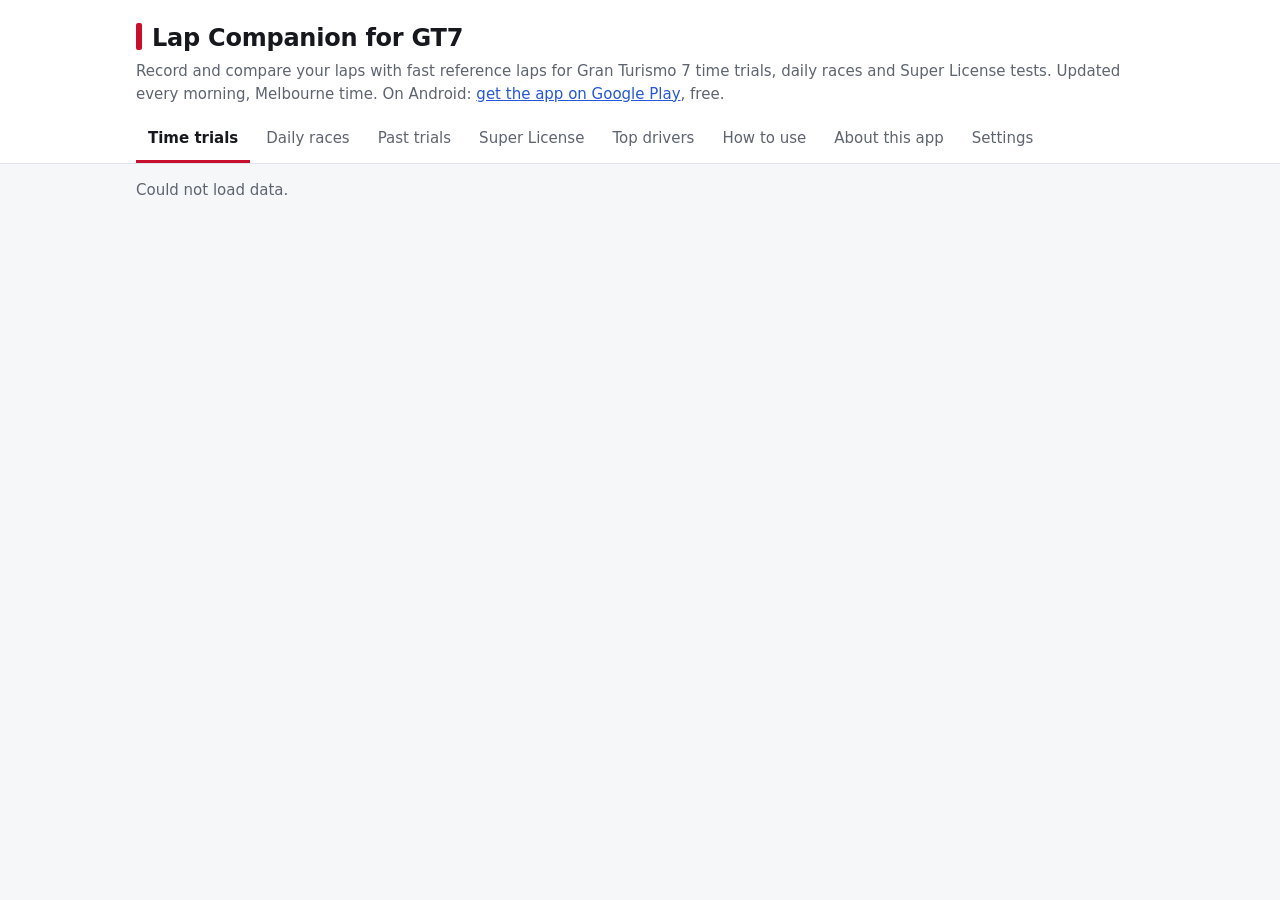
==== site/index.html @ 9c2d801c "Languages: any site/lang/<code>.js file plugs in, and the tests check every one Each language file a" ====
<!doctype html>
<html lang="en">
<head>
<meta charset="utf-8">
<meta name="viewport" content="width=device-width, initial-scale=1">
<title>Lap Companion for GT7</title>
<meta name="description" content="Record and compare your laps with fast reference laps for Gran Turismo 7 time trials, daily races and Super License tests, with predicted gold times. Updated every morning.">
<link rel="icon" href="data:image/svg+xml,%3Csvg xmlns='http://www.w3.org/2000/svg' viewBox='0 0 16 16'%3E%3Crect x='5' y='1' width='6' height='14' rx='2' fill='%23c8102e'/%3E%3C/svg%3E">
<link rel="stylesheet" href="style.css">
</head>
<body>
<header>
  <div class="wrap">
    <h1 translate="no">Lap Companion for GT7</h1>
    <p data-t class="sub">Record and compare your laps with fast reference laps for Gran Turismo 7 time trials, daily races and
      Super License tests. Updated every morning, Melbourne time.<span class="web-only"> On Android:
      <a href="https://play.google.com/store/apps/details?id=io.github.gt7timetrials">get the app on Google Play</a>, free.</span></p>
    <nav>
      <a data-t href="#current" data-tab="current">Time trials</a>
      <a data-t href="#daily" data-tab="daily">Daily races</a>
      <a data-t href="#past" data-tab="past">Past trials</a>
      <a data-t href="#license" data-tab="license">Super License</a>
      <a data-t href="#drivers" data-tab="drivers">Top drivers</a>
      <a data-t href="#cues" data-tab="cues" hidden>Audio cues</a>
      <a data-t href="#howto" data-tab="howto">How to use</a>
      <a data-t href="#about" data-tab="about">About this app</a>
      <a data-t href="#settings" data-tab="settings">Settings</a>
    </nav>
  </div>
</header>

<main class="wrap">
  <section id="tab-current" class="tab">
    <div id="current-list"><p data-t class="muted">Loading…</p></div>
  </section>

  <section id="tab-daily" class="tab" hidden>
    <p data-t class="muted license-intro">Compare your laps in this week's daily races with a fast lap, corner by corner.
      <span class="web-only">Record your laps with the free recorder for <a href="https://github.com/gt7-timetrials/gt7-timetrials.github.io/releases/download/recorder/gt7-recorder-windows.exe">Windows</a>
      or <a href="https://github.com/gt7-timetrials/gt7-timetrials.github.io/releases/download/recorder/gt7-recorder-mac.zip">Mac</a> (or the <a href="telemetry.py" download>Python script</a>;
      <a href="readme.txt" target="_blank" rel="noopener">how to record</a>), then upload the file under the race. Your
      file stays on your device.</span><span class="app-only" hidden>Tap Record on this phone under a race, or upload a
      recording.</span></p>
    <div id="daily-list"><p data-t class="muted">Loading…</p></div>
  </section>

  <section id="tab-past" class="tab" hidden>
    <h2 data-t class="section">Prediction scorecard</h2>
    <div id="scorecard"></div>
    <h2 data-t class="section">Past time trials</h2>
    <input data-t id="past-filter" type="search" placeholder="Filter by track, car or driver">
    <div class="table-scroll">
      <table id="past-table" class="stack">
        <thead><tr><th data-t>Start</th><th data-t>Track · car</th><th data-t class="num">Entrants</th>
          <th data-t class="num">World record</th><th data-t class="num">Gold</th><th data-t class="num">Difficulty</th></tr></thead>
        <tbody id="past-list"></tbody>
      </table>
    </div>
    <button id="past-more" class="more" hidden></button>
  </section>

  <section id="tab-event" class="tab" hidden>
    <a data-t href="#past" class="back">← All past trials</a>
    <div id="event-detail"></div>
  </section>

  <section id="tab-license" class="tab" hidden>
    <p data-t class="muted license-intro">Compare your Super License test runs with a gold-medal run, corner by corner.
      <span class="web-only">Record your run with the free recorder for <a href="https://github.com/gt7-timetrials/gt7-timetrials.github.io/releases/download/recorder/gt7-recorder-windows.exe">Windows</a>
      or <a href="https://github.com/gt7-timetrials/gt7-timetrials.github.io/releases/download/recorder/gt7-recorder-mac.zip">Mac</a> (or the <a href="telemetry.py" download>Python script</a>;
      <a href="readme.txt" target="_blank" rel="noopener">how to record</a>), then upload the file under the test. Your
      file stays on your device.</span><span class="app-only" hidden>Tap Record on this phone under a test, or upload a
      recording.</span></p>
    <div id="license-list"><p data-t class="muted">Loading…</p></div>
  </section>

  <section id="tab-drivers" class="tab" hidden>
    <p data-t class="muted">The 50 most consistently fast drivers across past time trials, ranked by their typical
      gap to the world record when they make the top 100. Drivers with few events are pulled towards the
      average. Events = times in the top 100; Gap = typical gap to the world record. ★ marks the drivers the
      prediction watches for.</p>
    <div class="table-scroll">
      <table id="driver-table">
        <thead><tr><th class="num">#</th><th data-t>Driver</th><th data-t>Country</th><th data-t class="num">Events</th>
          <th data-t class="num">Gap</th><th data-t class="num">Wins</th><th data-t class="num">Top 10s</th></tr></thead>
        <tbody></tbody>
      </table>
    </div>
  </section>

  <section id="tab-cues" class="tab prose" hidden><div id="cues-panel"></div></section>

  <section id="tab-howto" class="tab prose" hidden>
    <h2 data-t>What's here</h2>
    <ul>
      <li data-t><b>Time trials</b>: the time trials running now, with where the gold, silver and bronze times are likely to end up,
        and a reference lap (a top lap, named by its driver) to compare your laps with.</li>
      <li data-t><b>Daily races</b>: a fast lap for each of this week's daily races, to compare your laps with.</li>
      <li data-t><b>Past trials</b>: how earlier time trials finished, and how close the predictions were.</li>
      <li data-t><b>Super License</b>: a gold-medal run for each test, to compare your runs with.</li>
      <li data-t><b>Top drivers</b>: the most consistently fast time trial drivers.</li>
      <li data-t><b>Audio cues</b> (Android app): beeps that count you down to the reference's braking points while you drive.</li>
    </ul>
    <h2 data-t>Record your laps</h2>
    <p data-t>GT7 sends live data (telemetry) to your home network while you drive. The app, or the recorder on a computer,
      saves it, and this site compares it with the reference lap. The phone or computer must be on the same Wi-Fi or
      network as the PlayStation, and only one telemetry app can listen at a time: close SimHub or similar apps first.</p>
    <h3 data-t>With the Android app</h3>
    <ol>
      <li data-t>Start GT7 and go to the time trial or license test.</li>
      <li data-t>In the app, tap <b>Record on this phone</b> under that event or test. The app finds your PlayStation by
        itself; if it can't, it shows what to check and lets you type in the PlayStation's address.</li>
      <li data-t>Drive. Every complete lap is saved, so drive as many as you like: there's no need to restart between them.
        Recording carries on with the phone locked.</li>
      <li data-t>Tap <b>Stop and compare</b>. Your fastest lap is shown first; tap any other lap to compare it instead.
        <b>Save to Downloads</b> keeps the file.</li>
    </ol>
    <h3 data-t>With a computer</h3>
    <ol>
      <li data-t>Download the free recorder: for <a href="https://github.com/gt7-timetrials/gt7-timetrials.github.io/releases/download/recorder/gt7-recorder-windows.exe">Windows</a> or
        <a href="https://github.com/gt7-timetrials/gt7-timetrials.github.io/releases/download/recorder/gt7-recorder-mac.zip">Mac</a> (Apple silicon), ready to run, or the
        <a href="telemetry.py" download>Python script</a> for any computer with Python. See
        <a href="readme.txt" target="_blank" rel="noopener">how to record</a>.</li>
      <li data-t>Start it (double-click), then drive as many laps as you like. Press Ctrl+C when you're done: it saves a .csv
        file next to itself.</li>
      <li data-t>Upload the file under the event or test. It's read in your browser and isn't uploaded anywhere.</li>
    </ol>
    <p data-t>A time trial's reference is a top lap, usually the world record when it was recorded, named by its driver. The
      record can fall after that, so the current one may be faster. A daily race's reference is a fast lap from that
      race, and a Super License reference is a gold-medal run.</p>
    <h2 data-t>Read the comparison</h2>
    <div id="howto-guide"></div>
    <h2 data-t>Audio cues (Android app)</h2>
    <p data-t>While you record, the app can play a countdown to each point where the reference lap brakes or lifts, and a chirp
      half a second before it starts to apply throttle: brake on the BEEP, and on the chirp start squeezing the throttle
      on, not flat out. They follow the reference's line, and go quiet when
      you're well off it, reversing or stopped.</p>
    <ol>
      <li data-t>On the <b>Audio cues</b> tab, listen to the sounds so you know them in the game.</li>
      <li data-t>Tick <b>Audio cues</b> next to Record on this phone, and record as usual.</li>
      <li data-t>If the cues seem early or late, calibrate your phone speaker, headphones or Bluetooth device on the Audio cues
        tab: about 20 seconds, sitting in the car.</li>
    </ol>
    <p data-t>The phone speaker and wired headphones give the steadiest timing. Bluetooth adds a delay that can vary.</p>
  </section>

  <section id="tab-settings" class="tab prose" hidden><div id="settings-panel"></div></section>

  <section id="tab-about" class="tab prose" hidden>
    <h2 data-t>About this project</h2>
    <p data-t>A free hobby project for GT7 time trials, daily races and Super License tests. It relies on community work: the drivers
      whose laps are the references, and the people who decoded GT7's telemetry. If you find it useful, consider
      supporting a GT7 creator you enjoy.</p>
    <p data-t>I built this with an AI coding assistant, Claude, which wrote all of the code. The ideas, testing and
      decisions are mine.</p>
    <h2 data-t>Android app</h2>
    <p data-t>The Android app is this website plus recording on the phone: no computer needed. It's free on Google Play:
      <a href="https://play.google.com/store/apps/details?id=io.github.gt7timetrials">Lap Companion for GT7</a> ("Laps for GT7" under the icon).</p>
    <p data-t>Feedback is very welcome: leave a review or use the private feedback on the app's Google Play page, or reply
      in the <a href="https://www.reddit.com/r/granturismo/s/WTRsxSB3m2">Reddit thread</a> or the
      <a href="https://www.gtplanet.net/forum/threads/free-time-trial-lap-comparison-android-app.440044/">GTPlanet thread</a>.
      Thanks to everyone who tested it before it went public. The app collects nothing (<a href="privacy.html">privacy</a>).</p>
    <h2 data-t>What the numbers mean</h2>
    <ul>
      <li data-t><b>Gold</b> is the world record + 3%, as in the game. Silver is +5% and bronze +10%.</li>
      <li data-t><b>Predicted gold</b> is where the gold time is likely to end up when the event closes. The world record
        usually keeps falling for the first week, so gold gets harder. The range covers 8 out of 10 past events.</li>
      <li data-t><b>Entrants</b> is everyone who has set a time so far, PS4 and PS5 combined.</li>
      <li data-t><b>Safe target</b> beats the fast end of the predicted range. In 9 out of 10 past events the final gold time
        was slower than that.</li>
      <li data-t><b>Course difficulty</b> is how far 100th place is behind the world record: the bigger the gap, the harder
        the course is to master. It's rated against all past events: <b>Easy</b> is the closest quarter, <b>Medium</b>
        up to 70% of them, <b>Hard</b> up to 90%, and <b>V.hard</b> (very hard) the widest 10%.</li>
      <li data-t><b>Gold time on the day</b> in the chart is rebuilt from when each current top-100 time was set.</li>
    </ul>
    <h2 data-t>How the prediction works</h2>
    <p data-t>It learns from every regular time trial since March 2023 (<span id="n-history"></span> events) how much the
      world record still falls after each day of an event. It adjusts for how many of the top-rated drivers have
      already set a time: if the fastest drivers haven't driven yet, expect more to come off. As daily snapshots
      build up, it also uses the top-100 spread.</p>
    <p data-t>Typical error in the final gold time, tested on past events: 0.16% after day 1, 0.12% after day 3 and
      0.08% after day 7. On a 1:50 lap, that's about 0.18 s, 0.13 s and 0.09 s.</p>
    <h2 data-t>Languages</h2>
    <p data-t>Choose the language on the <a href="#settings">Settings</a> tab: English or Spanish so far. The Spanish
      translation is new: if something reads wrong, please say so.<span class="web-only"> For other languages, most
      browsers can translate this site: in Chrome, tap ⋮ and then Translate.</span><span class="app-only" hidden> For
      other languages, open gt7-timetrials.github.io in Chrome and translate it there.</span></p>
    <h2 data-t>Source</h2>
    <p data-t>Data comes from the public leaderboards on gran-turismo.com. This is an unofficial fan project, not affiliated
      with Sony Interactive Entertainment or Polyphony Digital. Code and data:
      <a href="https://github.com/gt7-timetrials/gt7-timetrials.github.io">github.com/gt7-timetrials/gt7-timetrials.github.io</a>.</p>
  </section>
</main>

<footer class="wrap muted" id="footer"></footer>
<script src="lang/es.js"></script>
<!-- more languages: site/lang/<code>.js here, before i18n.js -->
<script src="i18n.js"></script>
<script src="coach.js"></script>
<script src="app.js"></script>
</body>
</html>
---- site/style.css ----
:root {
  --bg: #f6f7f9;
  --card: #ffffff;
  --text: #16181d;
  --muted: #5d6470;
  --line: #e1e4ea;
  --accent: #c8102e;
  --gold: #b8860b;
  --gold-band: rgba(184, 134, 11, 0.16);
  --wr: #2557d6;
  --good: #2e9e5b;
  --warn: #d88a00;
  --bad: #d7263d;
  --you: #d7263d;
  --you-light: #f2a0aa;
  --gas: #2563eb;
  --line-ref: #8a919c;
  --ref-light: #c9cdd4;
}
@media (prefers-color-scheme: dark) {
  :root {
    --bg: #111317;
    --card: #1a1d23;
    --text: #e8eaee;
    --muted: #9aa1ad;
    --line: #2c3038;
    --accent: #ff4d5e;
    --gold: #e0b44c;
    --gold-band: rgba(224, 180, 76, 0.18);
    --wr: #7aa2ff;
    --good: #3fb370;
    --warn: #e5a12a;
    --bad: #ef4b5f;
    --you: #ff5468;
    --you-light: #ffb8c1;
    --gas: #6b9bff;
    --line-ref: #8a919c;
    --ref-light: #d6dae0;
  }
}
* { box-sizing: border-box; }
[hidden] { display: none !important; }
body {
  margin: 0;
  background: var(--bg);
  color: var(--text);
  font: 15px/1.5 system-ui, -apple-system, "Segoe UI", Roboto, sans-serif;
}
.wrap { max-width: 1040px; margin: 0 auto; padding: 0 16px; }
header { background: var(--card); border-bottom: 1px solid var(--line); padding: 20px 0 0; }
h1 { margin: 0; font-size: 1.5rem; letter-spacing: -0.01em; }
h1::before { content: ""; display: inline-block; width: 6px; height: 1.1em; background: var(--accent);
  margin-right: 10px; vertical-align: -0.15em; border-radius: 2px; }
.sub { margin: 4px 0 12px; color: var(--muted); }
nav { display: flex; gap: 4px; overflow-x: auto; }
nav a { padding: 10px 12px; color: var(--muted); text-decoration: none; border-bottom: 3px solid transparent;
  white-space: nowrap; }
nav a.active { color: var(--text); border-bottom-color: var(--accent); font-weight: 600; }
main { padding: 20px 16px 40px; }
.muted { color: var(--muted); }
a { color: var(--wr); }

.event { background: var(--card); border: 1px solid var(--line); border-radius: 10px; padding: 18px;
  margin-bottom: 18px; }
.event h2 { margin: 0; font-size: 1.2rem; }
.event .meta { color: var(--muted); margin: 2px 0 14px; }
.tag { display: inline-block; font-size: 0.75rem; padding: 1px 8px; border-radius: 999px;
  border: 1px solid var(--line); color: var(--muted); margin-left: 6px; vertical-align: 2px; }
.stats { display: grid; grid-template-columns: repeat(auto-fit, minmax(150px, 1fr)); gap: 10px; }
.stat { border: 1px solid var(--line); border-radius: 8px; padding: 10px 12px; }
.stat .label { font-size: 0.8rem; color: var(--muted); }
.stat .value { font-size: 1.35rem; font-weight: 650; font-variant-numeric: tabular-nums; }
.stat .note { font-size: 0.8rem; color: var(--muted); }
.stat.key { border-color: var(--gold); }
.stat.key .value { color: var(--gold); }
.progress { height: 6px; background: var(--line); border-radius: 3px; margin: 0 0 14px; overflow: hidden; }
.progress div { height: 100%; background: var(--accent); }
.chart { margin-top: 14px; }
.chart svg { width: 100%; display: block; }
.chart .axis { stroke: var(--line); }
.chart text { fill: var(--muted); font-size: 11px; }
.legend { display: flex; gap: 14px; flex-wrap: wrap; font-size: 0.8rem; color: var(--muted); margin-top: 4px; }
.legend i { display: inline-block; width: 14px; height: 3px; vertical-align: middle; margin-right: 4px; }

.table-scroll { overflow-x: auto; background: var(--card); border: 1px solid var(--line); border-radius: 10px; }
table { width: 100%; border-collapse: collapse; font-variant-numeric: tabular-nums; }
th, td { padding: 8px 10px; text-align: left; border-bottom: 1px solid var(--line); }
td { min-width: 6em; }
td.num, th.num, td.date { white-space: nowrap; min-width: 0; }
th { font-size: 0.8rem; color: var(--muted); font-weight: 600; background: var(--card); }
.table-scroll thead th { position: sticky; top: 0; } /* only column headings of the long scrolling tables */
td.num, th.num { text-align: right; }
tbody tr:last-child td { border-bottom: 0; }
input[type=search] { width: 100%; max-width: 420px; padding: 9px 12px; margin-bottom: 12px; border-radius: 8px;
  border: 1px solid var(--line); background: var(--card); color: var(--text); font: inherit; }
.prose { max-width: 720px; }
.prose h2 { font-size: 1.1rem; margin-top: 1.6em; }
footer { padding: 0 16px 30px; font-size: 0.85rem; }

/* event card additions */
.event-head { display: flex; justify-content: space-between; gap: 12px; align-items: flex-start; }
.official { white-space: nowrap; font-size: 0.85rem; padding-top: 4px; }
@media (max-width: 640px) {
  .event-head { flex-direction: column; gap: 2px; }
  .official { padding-top: 0; }
}
.headline { border: 2px solid var(--gold); border-radius: 10px; padding: 12px 14px; background: var(--gold-band); margin-bottom: 12px; }
.headline .label { font-size: 0.8rem; color: var(--muted); }
.headline .big { font-size: 2rem; font-weight: 700; color: var(--gold); font-variant-numeric: tabular-nums; line-height: 1.2; }
.more { padding: 8px 14px; border-radius: 8px; border: 0; background: var(--accent); color: #fff;
  font: inherit; font-weight: 600; cursor: pointer; }
table.targets { width: auto; min-width: min(100%, 520px); margin: 4px 0 2px; }
table.targets th, table.targets td { padding: 6px 12px 6px 0; border-bottom: 1px solid var(--line); }
table.targets td.strong { font-weight: 650; }
.medal::before { content: ""; display: inline-block; width: 10px; height: 10px; border-radius: 50%; margin-right: 6px;
  vertical-align: -1px; }
.medal.gold::before { background: #d4a017; }
.medal.silver::before { background: #a8b0ba; }
.medal.bronze::before { background: #b87333; }
.hint { font-size: 0.8rem; color: var(--muted); margin: 6px 0 14px; }
.chart .grid { stroke: var(--line); stroke-dasharray: 2 4; }
.chart .now { stroke: var(--muted); stroke-dasharray: 3 3; opacity: 0.6; }
.chart .gold-day { fill: none; stroke: var(--wr); stroke-width: 2.2; }
.chart .pred { fill: none; stroke: var(--gold); stroke-width: 2; stroke-dasharray: 5 4; }
.chart .band { fill: var(--gold-band); }
.chart .endbar line { stroke: var(--gold); stroke-width: 2; }
.chart .endbar circle { fill: var(--gold); }
.legend .k-day { background: var(--wr); }
.legend .k-pred { background: var(--gold); }
figure.chart { margin: 14px 0 0; }

/* past events and scorecard */
h2.section { font-size: 1.1rem; margin: 6px 0 10px; }
h2.section + * { margin-bottom: 22px; }
.sub-car { font-size: 0.8rem; color: var(--muted); }
.more { display: block; margin: 14px auto 0; }
.ok { color: #2e9e5b; }
.miss { color: var(--accent); }
@media (max-width: 640px) {
  table.stack thead { display: none; }
  table.stack, table.stack tbody, table.stack tr, table.stack td { display: block; width: 100%; }
  table.stack tr { padding: 10px 12px; border-bottom: 1px solid var(--line); display: grid;
    grid-template-columns: 1fr auto; gap: 2px 12px; }
  table.stack td { border: 0; padding: 0; min-width: 0; text-align: left; }
  table.stack td.track { grid-column: 1 / -1; font-weight: 600; order: -1; }
  table.stack td.num { text-align: left; }
  table.stack td.num::before { content: attr(data-label) ": "; color: var(--muted); font-size: 0.8rem; }
  table.stack td.date { color: var(--muted); font-size: 0.85rem; }
}
.chart .pred-dot { fill: var(--gold); }
.chart .grid.zero { stroke: var(--muted); stroke-dasharray: none; opacity: 0.5; }
.chart text.offscale { font-size: 10px; }

/* past event page */
.back { display: inline-block; margin-bottom: 12px; text-decoration: none; }
.event h3 { font-size: 1rem; margin: 18px 0 0; }
.chart .wr-dot { fill: var(--wr); }
td.track a { color: inherit; text-decoration-color: var(--line); text-underline-offset: 3px; }
td.track a:hover { color: var(--wr); }
table.compact td { min-width: 0; }
table.compact td.name { white-space: nowrap; width: 100%; }
@media (max-width: 640px) {
  table.compact { font-size: 0.9rem; }
  table.compact th, table.compact td { padding: 8px 5px; }
  table.compact td.name { white-space: normal; }
}

/* lap comparison */
.coach { border-top: 1px solid var(--line); margin-top: 18px; padding-top: 14px; }
.coach h3 { margin: 0 0 4px; font-size: 1rem; }
.coach-actions { display: flex; flex-wrap: wrap; gap: 8px; margin: 8px 0 4px; }
.button-link { display: inline-block; padding: 8px 12px; border-radius: 8px; border: 1px solid var(--line);
  color: var(--text); text-decoration: none; font-size: 0.9rem; cursor: pointer; background: var(--bg); }
.button-link.primary { background: var(--accent); border-color: var(--accent); color: #fff; font-weight: 600; }
.coach-summary { margin: 14px 0 8px; }
.save-btn { padding: 3px 10px; border-radius: 8px; border: 1px solid var(--accent); background: none; color: var(--accent);
  font: inherit; font-size: 0.85rem; font-weight: 600; cursor: pointer; white-space: nowrap; }
.save-btn:focus-visible { outline: 2px solid var(--text); outline-offset: 2px; }
.themes { margin: 4px 0 10px; padding: 10px 14px; border: 1px solid var(--line); border-radius: 10px; background: var(--card); }
.themes h4 { margin: 0 0 6px; font-size: 0.95rem; }
.themes .hint { margin: 6px 0 0; }
.th-bar { display: flex; height: 12px; border-radius: 6px; overflow: hidden; background: var(--line); }
.th-bar i { display: block; height: 100%; }
.th-legend { display: flex; flex-wrap: wrap; gap: 4px 14px; margin-top: 6px; font-size: 0.85rem; }
.th-legend span { display: inline-flex; align-items: center; gap: 5px; }
.th-key { display: inline-block; width: 10px; height: 10px; border-radius: 2px; }
.th-braking { background: var(--you); } .th-exit { background: var(--gas); }
.th-straight { background: var(--gold); } .th-line { background: var(--line-ref); }
.th-corner { margin: 4px 0 10px; }
.th-corner .th-head { margin: 0 0 4px; font-size: 0.9rem; }
.th-corner .hint { margin: 0; }
.across { margin: 4px 0 10px; padding: 10px 14px; border: 1px solid var(--line); border-radius: 10px; background: var(--card); }
.across h4 { margin: 0 0 4px; font-size: 0.95rem; }
.across .hint { margin: 0; }
.sh-corner { padding: 1px 8px; border-radius: 6px; border: 1px solid var(--line); background: var(--bg); color: var(--text);
  font: inherit; font-weight: 600; font-size: 0.85rem; cursor: pointer; }
.sh-corner.selected { border-color: var(--text); }
.lap-pick { display: flex; flex-wrap: wrap; gap: 6px; align-items: center; margin: 12px 0 0; }
.lap-btn { padding: 5px 10px; border-radius: 8px; border: 1px solid var(--line); background: var(--bg); color: var(--text);
  font: inherit; font-size: 0.85rem; cursor: pointer; }
.lap-btn.chosen { border-color: var(--text); box-shadow: inset 0 0 0 1px var(--text); }
.lap-btn.cut { color: var(--muted); }
.lap-btn:focus-visible { outline: 2px solid var(--text); outline-offset: 2px; }
.cue-check { display: inline-flex; align-items: center; gap: 6px; font-size: 0.9rem; cursor: pointer; }
.cue-row { display: flex; flex-wrap: wrap; gap: 6px 12px; align-items: center; margin: 6px 0; }
.cue-row > span { min-width: 15em; }
.cue-row select { padding: 4px 8px; border-radius: 8px; border: 1px solid var(--line); background: var(--bg); color: var(--text); font: inherit; }
.sheet-laps { display: flex; gap: 8px; align-items: center; justify-content: flex-end; margin: 0 0 6px; font-size: 0.9rem; }
@media (max-width: 760px) { .sheet-laps { justify-content: space-between; } }
.across ul { margin: 2px 0 8px; padding-left: 20px; }
.across ul li { margin: 3px 0; }
.across-head { margin: 8px 0 2px; font-weight: 600; font-size: 0.9rem; }
.cue-cal { padding: 10px 12px; border: 1px solid var(--line); border-radius: 10px; margin: 10px 0; }
.cue-cal p { margin: 6px 0; }
.cue-cal-status:empty { display: none; }
.cue-tests .button-link { font-size: 0.85rem; }
.cue-opt { display: flex; gap: 8px; align-items: baseline; cursor: pointer; }
.cue-outputs { border-collapse: collapse; margin: 8px 0; }
.cue-outputs th, .cue-outputs td { padding: 6px 10px 6px 0; text-align: left; vertical-align: middle; background: none; }
.cue-outputs th { font-weight: 600; }
.cue-outputs td.num { white-space: nowrap; }
.rec-panel { margin-top: 10px; padding: 12px; border: 1px solid var(--line); border-radius: 10px; }
.rec-status { margin: 0 0 6px; font-weight: 600; }
.rec-status.miss { font-weight: 400; }
.rec-laps { margin: 0 0 6px; padding-left: 20px; }
.rec-laps:empty { display: none; }
.rec-ip { margin-top: 10px; }
.rec-ip summary { cursor: pointer; color: var(--muted); }
.rec-ip-form { display: flex; gap: 8px; flex-wrap: wrap; }
.rec-ip-form input { font: inherit; padding: 7px 10px; border: 1px solid var(--line); border-radius: 8px; width: 11em;
  background: var(--bg); color: var(--text); }
.coach-grid { display: grid; grid-template-columns: minmax(0, 1.2fr) minmax(0, 1fr); gap: 16px; align-items: start; }
@media (max-width: 760px) { .coach-grid { grid-template-columns: minmax(0, 1fr); } }
.trackmap { width: 100%; height: auto; max-height: 480px; display: block; }
.trackmap path { fill: none; stroke-linecap: round; stroke-linejoin: round; }
.trackmap .base { stroke: var(--line); }
.trackmap .hit { stroke: transparent; cursor: pointer; }
.trackmap .zone { cursor: pointer; outline: none; }
.trackmap .seg.good { stroke: var(--good); }
.trackmap .seg.warn { stroke: var(--warn); }
.trackmap .seg.bad { stroke: var(--bad); }
.trackmap .zone.selected .seg, .trackmap .zone:focus .seg { filter: drop-shadow(0 0 3px var(--text)); }
.trackmap .label { cursor: pointer; }
.trackmap .label circle { fill: var(--card); stroke-width: 0; }
.trackmap .label circle.good { fill: var(--good); }
.trackmap .label circle.warn { fill: var(--warn); }
.trackmap .label circle.bad { fill: var(--bad); }
.trackmap .label.selected circle { stroke: var(--text); stroke-width: 2px; vector-effect: non-scaling-stroke; }
.trackmap .label text { fill: #fff; text-anchor: middle; font-weight: 700; font-family: inherit; }
.trackmap .sf { stroke: var(--text); }
.trackmap .arrow { fill: var(--muted); }
.legend .k { width: 12px; height: 12px; border-radius: 3px; }
.legend .k.good { background: var(--good); } .legend .k.warn { background: var(--warn); } .legend .k.bad { background: var(--bad); }
.chips { display: flex; flex-wrap: wrap; gap: 6px; margin-top: 10px; }
.chip { border: 0; border-radius: 8px; padding: 4px 8px; color: #fff; font: inherit; font-weight: 700; cursor: pointer;
  display: flex; flex-direction: column; align-items: center; line-height: 1.2; min-width: 52px; }
.chip small { font-weight: 500; font-size: 0.72rem; }
.chip.good { background: var(--good); } .chip.warn { background: var(--warn); } .chip.bad { background: var(--bad); }
.chip.selected { outline: 2px solid var(--text); outline-offset: 1px; }
.corner-detail { border: 1px solid var(--line); border-radius: 10px; padding: 12px 14px; }
.corner-head { display: flex; gap: 8px; align-items: center; margin-bottom: 6px; font-size: 1.05rem; }
.pill { color: #fff; border-radius: 999px; padding: 1px 9px; font-size: 0.85rem; font-weight: 700; white-space: nowrap; }
.pill.good { background: var(--good); } .pill.warn { background: var(--warn); } .pill.bad { background: var(--bad); }
table.corner-table { font-size: 0.88rem; }
table.corner-table th, table.corner-table td { padding: 5px 6px; min-width: 0; }
table.corner-table tbody th { font-weight: 500; color: var(--muted); }
.tips { margin: 4px 0 12px; padding-left: 18px; font-size: 0.92rem; }
.tips li + li { margin-top: 6px; }
.trackmap.has-selection .zone:not(.selected) .seg { opacity: 0.45; }
table.corner-table thead th:first-child { font-weight: 500; }
@media (max-width: 640px) { table.corner-table { font-size: 0.82rem; } }
.trackmap .seg { stroke-linecap: butt; }

/* corner details: prev/next on all screens, a bottom sheet on phones */
.sheet-nav { display: flex; gap: 6px; justify-content: flex-end; margin-bottom: 4px; }
.nav-btn { border: 1px solid var(--line); background: var(--bg); color: var(--text); border-radius: 8px; padding: 4px 10px;
  font: inherit; font-size: 0.85rem; cursor: pointer; }
.nav-btn.close { display: none; }
.trackmap { cursor: pointer; }
@media (max-width: 760px) {
  .corner-detail { position: fixed; left: 0; right: 0; bottom: 0; z-index: 20; max-height: 52vh; overflow: hidden;
    display: flex; flex-direction: column; background: var(--card); border-radius: 14px 14px 0 0; border-width: 1px 0 0;
    box-shadow: 0 -6px 24px rgba(0, 0, 0, 0.25); padding: 10px 14px calc(12px + env(safe-area-inset-bottom));
    transform: translateY(105%); transition: transform 0.22s ease; }
  .corner-detail.open { transform: none; }
  .corner-detail .detail-body { overflow-y: auto; -webkit-overflow-scrolling: touch; }
  .sheet-nav { justify-content: space-between; }
  .sheet-nav .nav-btn { padding: 8px 14px; font-size: 0.95rem; }
  .nav-btn.close { display: inline-block; order: 3; margin-left: auto; }
  .sheet-nav .nav-btn[data-step="1"] { order: 2; }
  body.sheet-open { padding-bottom: 52vh; }
}

/* pedal chart in the corner details */
.pedal-chart { margin: 4px 0 12px; }
.pedal-chart svg { width: 100%; height: auto; display: block; overflow: visible; }
.pedal-chart path { fill: none; stroke-linejoin: round; }
.pc-ref { stroke: var(--muted); stroke-width: 1.2; opacity: 0.8; }
.pc-me { stroke-width: 2; }
.pc-me.brake { stroke: var(--bad); }
.pc-me.throttle { stroke: var(--gas); }
.pc-me.gap { stroke: var(--text); }
.pc-me.speed { stroke: var(--you); }
.pc-me.steer { stroke: var(--you); }
.pc-me.throttle.spin, .pc-me.brake.spin { stroke-width: 4.5; }
.pc-ref.spin { stroke-width: 3.5; opacity: 1; }
.pc-legend .k-spin { display: inline-block; width: 14px; height: 4px; background: var(--text); border-radius: 2px; vertical-align: middle; margin-right: 4px; }
.cw-hatch-bg { fill: var(--you); }
.cw-hatch-fg { fill: var(--card); }
.pc-axis { stroke: var(--line); }
.pc-grid { stroke: var(--line); stroke-dasharray: 2 3; }
.pc-tickline { stroke: var(--muted); }
.pc-title { fill: var(--text); font-size: 9.5px; font-weight: 600; }
.pc-tick { fill: var(--muted); font-size: 8.5px; font-variant-numeric: tabular-nums; }
.pc-gapval { font-weight: 700; }
.pc-mark { stroke: var(--muted); stroke-dasharray: 2 3; }
.pc-mark.anchor { stroke: var(--text); opacity: 0.6; }
.pc-marktext { fill: var(--muted); font-size: 8.5px; }
.pc-lift { fill: var(--warn); opacity: 0.16; }
.pc-legend { display: flex; flex-wrap: wrap; gap: 4px 12px; font-size: 0.78rem; color: var(--muted); margin-top: 4px; }
.pc-legend i { display: inline-block; width: 14px; height: 3px; vertical-align: middle; margin-right: 4px; }
.pc-legend .k-me { background: linear-gradient(90deg, var(--bad) 50%, var(--gas) 50%); height: 4px; }
.pc-legend .k-ref { background: var(--muted); }
.pc-legend .k-lift { background: var(--warn); opacity: 0.5; height: 10px; width: 10px; border-radius: 2px; }
.trackmap .lift { stroke: var(--text); stroke-linecap: round; }

/* corner close-up 1: both racing lines to scale, thickness = pedals */
.corner-widths { margin: 4px 0 10px; }
.corner-widths svg { width: 100%; height: auto; display: block; max-height: 360px; }
.corner-widths path { fill: none; stroke-linecap: round; }
.cw-ref { stroke: var(--line-ref); }
.cw-me { stroke: var(--you); }
.cw-me-line { opacity: 0.82; } /* faded as one, so the pieces don't show where they overlap */
.cw-dot { stroke-width: 2; }
.cw-dot.me.brake { fill: var(--you); stroke: var(--card); }
.cw-dot.me.slow { fill: none; stroke: var(--you); }
.cw-dot.me.gas { fill: var(--you-light); stroke: var(--card); }
.cw-dot.ref.brake { fill: var(--line-ref); stroke: var(--card); }
.cw-dot.ref.slow { fill: none; stroke: var(--line-ref); }
.cw-dot.ref.gas { fill: var(--ref-light); stroke: var(--card); }
.cw-arrow { fill: var(--muted); stroke: none; }
.cw-scale { stroke: var(--muted); stroke-width: 2; }
.cw-scaletext { fill: var(--muted); font-size: 9px; }
.corner-widths { position: relative; }
.cw-toggle { position: absolute; top: 0; right: 0; z-index: 1; padding: 5px 10px; border-radius: 8px; border: 1px solid var(--line);
  background: var(--card); color: var(--text); font: inherit; font-size: 0.8rem; cursor: pointer; }
.cw-toggle:focus-visible { outline: 2px solid var(--text); outline-offset: 2px; }
.corner-widths.hide-mine .cw-me-line, .corner-widths.hide-mine .cw-dot.me { display: none; }
/* close-up legend: a small grid of you / the reference against each dot */
table.cw-legend { width: auto; margin: 6px 0 2px; font-size: 0.78rem; color: var(--muted); }
table.cw-legend th, table.cw-legend td { padding: 2px 10px 2px 0; border: 0; min-width: 0; text-align: center;
  font-weight: 500; position: static; background: none; }
table.cw-legend tbody th { text-align: left; color: var(--text); white-space: nowrap; }
.cw-legend .k-line { display: inline-block; width: 14px; height: 4px; vertical-align: middle; margin-right: 5px; }
.cw-legend .k-line.me { background: var(--you); } .cw-legend .k-line.ref { background: var(--line-ref); }
.cw-legend .k-dot { display: inline-block; width: 11px; height: 11px; border-radius: 50%; box-sizing: border-box; vertical-align: middle; }
.cw-legend .k-dot.brake.me { background: var(--you); } .cw-legend .k-dot.brake.ref { background: var(--line-ref); }
.cw-legend .k-dot.slow.me { border: 2px solid var(--you); } .cw-legend .k-dot.slow.ref { border: 2px solid var(--line-ref); }
.cw-legend .k-dot.gas.me { background: var(--you-light); } .cw-legend .k-dot.gas.ref { background: var(--ref-light); }


/* corner close-up: the reference's line thin, yours as dots showing how your pedals differ */
.corner-lines { margin: 4px 0 10px; position: relative; }
.corner-lines svg { width: 100%; height: auto; display: block; max-height: 360px; }
.cl-ref { fill: none; stroke: var(--line-ref); stroke-width: 1.5; stroke-linecap: round; }
.cl-same { fill: var(--muted); }
.cl-diff { stroke-width: 1.6; }
.cl-diff.brk.more { fill: var(--bad); stroke: var(--bad); } .cl-diff.brk.less { fill: var(--card); stroke: var(--bad); }
.cl-diff.gas.more { fill: var(--gas); stroke: var(--gas); } .cl-diff.gas.less { fill: var(--card); stroke: var(--gas); }
.cl-badge line { stroke: var(--muted); stroke-width: 1; }
.cl-badge circle { stroke: var(--card); stroke-width: 1; }
.cl-badge.me circle { fill: var(--text); } .cl-badge.ref circle { fill: var(--line-ref); }
.cl-badge text { fill: var(--card); font-size: 8px; font-weight: 700; text-anchor: middle; }
.cl-shift line { stroke: var(--muted); stroke-width: 1; stroke-dasharray: 2 2; }
.cl-shift rect { fill: var(--card); stroke-width: 1.5; }
.cl-shift.me rect { stroke: var(--text); } .cl-shift.ref rect { stroke: var(--line-ref); }
.cl-shift text { font-size: 8px; font-weight: 700; text-anchor: middle; }
.cl-shift.me text { fill: var(--text); } .cl-shift.ref text { fill: var(--line-ref); }
.cl-arrow { fill: var(--muted); stroke: none; }
.cl-scale { stroke: var(--muted); stroke-width: 2; }
.cl-scaletext { fill: var(--muted); font-size: 9px; }
.pc-legend .k-line { height: 4px; }
.pc-legend .k-line.me { background: var(--you); } .pc-legend .k-line.ref { background: var(--line-ref); }
.cl-toggle { position: absolute; top: 0; right: 0; z-index: 1; padding: 5px 10px; border-radius: 8px; border: 1px solid var(--line);
  background: var(--card); color: var(--text); font: inherit; font-size: 0.8rem; cursor: pointer; }
.cl-toggle:focus-visible { outline: 2px solid var(--text); outline-offset: 2px; }
.corner-lines.hide-ref .cl-ref-line { display: none; }
.cl-legend { display: flex; flex-wrap: wrap; gap: 4px 14px; margin: 6px 0 0; font-size: 0.78rem; color: var(--muted); }
.cl-legend span { display: inline-flex; align-items: center; gap: 4px; }
.cl-legend .k-dot { width: 12px; height: 12px; }
.cl-key-badge { display: inline-block; width: 14px; height: 14px; line-height: 14px; border-radius: 50%; text-align: center;
  font-size: 0.6rem; color: var(--card); }
.cl-key-badge.me { background: var(--text); } .cl-key-badge.ref { background: var(--line-ref); margin-right: 2px; }
.cl-key-shift { display: inline-block; width: 12px; height: 12px; line-height: 12px; border-radius: 2px; text-align: center;
  font-size: 0.6rem; font-weight: 700; background: var(--card); }
.cl-key-shift.me { border: 1.5px solid var(--text); color: var(--text); }
.cl-key-shift.ref { border: 1.5px solid var(--line-ref); color: var(--line-ref); margin-right: 2px; }

/* Super License tab */
.license-intro { margin-top: 0; max-width: 760px; }
.license-head { display: flex; gap: 12px; align-items: center; margin-bottom: 8px; }
.license-id { font-weight: 800; font-size: 1.05rem; color: #fff; background: var(--accent); border-radius: 8px; padding: 6px 9px;
  min-width: 52px; text-align: center; font-variant-numeric: tabular-nums; }
.license-head h2 { margin: 0; font-size: 1.1rem; }
.license-head .meta { margin: 0; }
.license-medals { display: flex; flex-wrap: wrap; gap: 6px 18px; font-variant-numeric: tabular-nums; margin: 4px 0 2px; }
.license-medals b, .medal-result b.medal { font-weight: 600; }
.license-test .coach { margin-top: 10px; padding-top: 10px; }
.medal-result { margin-left: 4px; }
.guide { margin: 10px 0; padding: 10px 14px; border: 1px solid var(--gold); border-radius: 10px; background: var(--gold-band); }
.guide h4 { margin: 0 0 4px; font-size: 0.95rem; }
.guide ol { margin: 4px 0 10px; padding-left: 20px; }
.guide li { margin: 4px 0; font-size: 0.9rem; }
#cues-panel h3 { margin: 1.4em 0 0.2em; }
#cues-panel h4 { margin: 1em 0 0.2em; font-size: 0.9rem; color: var(--muted); }
#cues-panel h3 + .hint { margin-top: 0; }
.prose h3 { font-size: 1rem; margin: 1.2em 0 0.3em; }
.prose li { margin: 4px 0; }
.prose a { overflow-wrap: anywhere; }
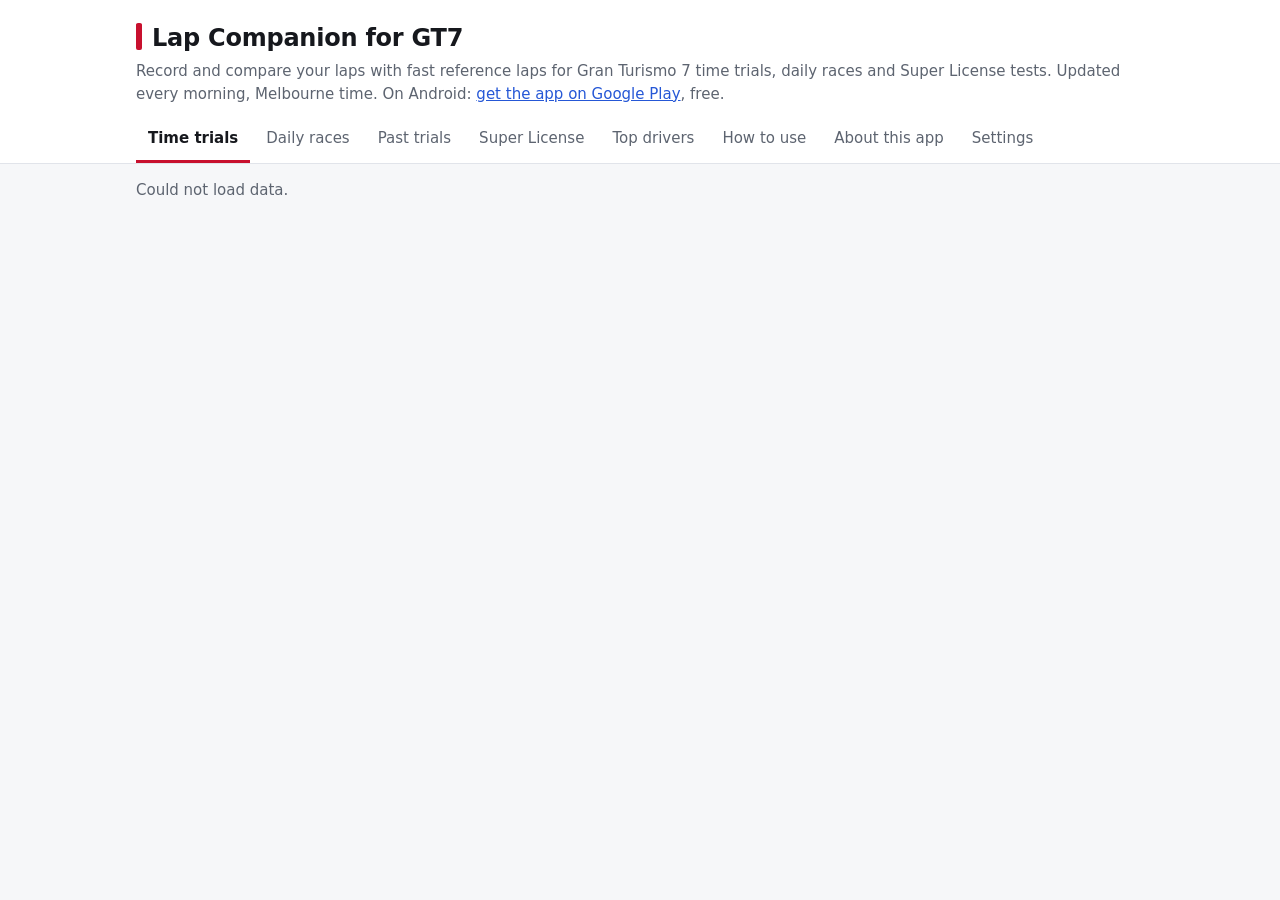
==== commit 23b0ec02: "Japanese, and the language texts no longer say Spanish only site/lang/ja.js: every text in Japanese " ====
--- a/site/index.html
+++ b/site/index.html
@@ -181,10 +181,10 @@
     <p data-t>Typical error in the final gold time, tested on past events: 0.16% after day 1, 0.12% after day 3 and
       0.08% after day 7. On a 1:50 lap, that's about 0.18 s, 0.13 s and 0.09 s.</p>
     <h2 data-t>Languages</h2>
-    <p data-t>Choose the language on the <a href="#settings">Settings</a> tab: English or Spanish so far. The Spanish
-      translation is new: if something reads wrong, please say so.<span class="web-only"> For other languages, most
-      browsers can translate this site: in Chrome, tap ⋮ and then Translate.</span><span class="app-only" hidden> For
-      other languages, open gt7-timetrials.github.io in Chrome and translate it there.</span></p>
+    <p data-t>Choose the language on the <a href="#settings">Settings</a> tab. The translations are new: if something
+      reads wrong, please say so.<span class="web-only"> For other languages, most browsers can translate this site: in
+      Chrome, tap ⋮ and then Translate.</span><span class="app-only" hidden> For other languages, open
+      gt7-timetrials.github.io in Chrome and translate it there.</span></p>
     <h2 data-t>Source</h2>
     <p data-t>Data comes from the public leaderboards on gran-turismo.com. This is an unofficial fan project, not affiliated
       with Sony Interactive Entertainment or Polyphony Digital. Code and data:
@@ -194,6 +194,7 @@
 
 <footer class="wrap muted" id="footer"></footer>
 <script src="lang/es.js"></script>
+<script src="lang/ja.js"></script>
 <!-- more languages: site/lang/<code>.js here, before i18n.js -->
 <script src="i18n.js"></script>
 <script src="coach.js"></script>
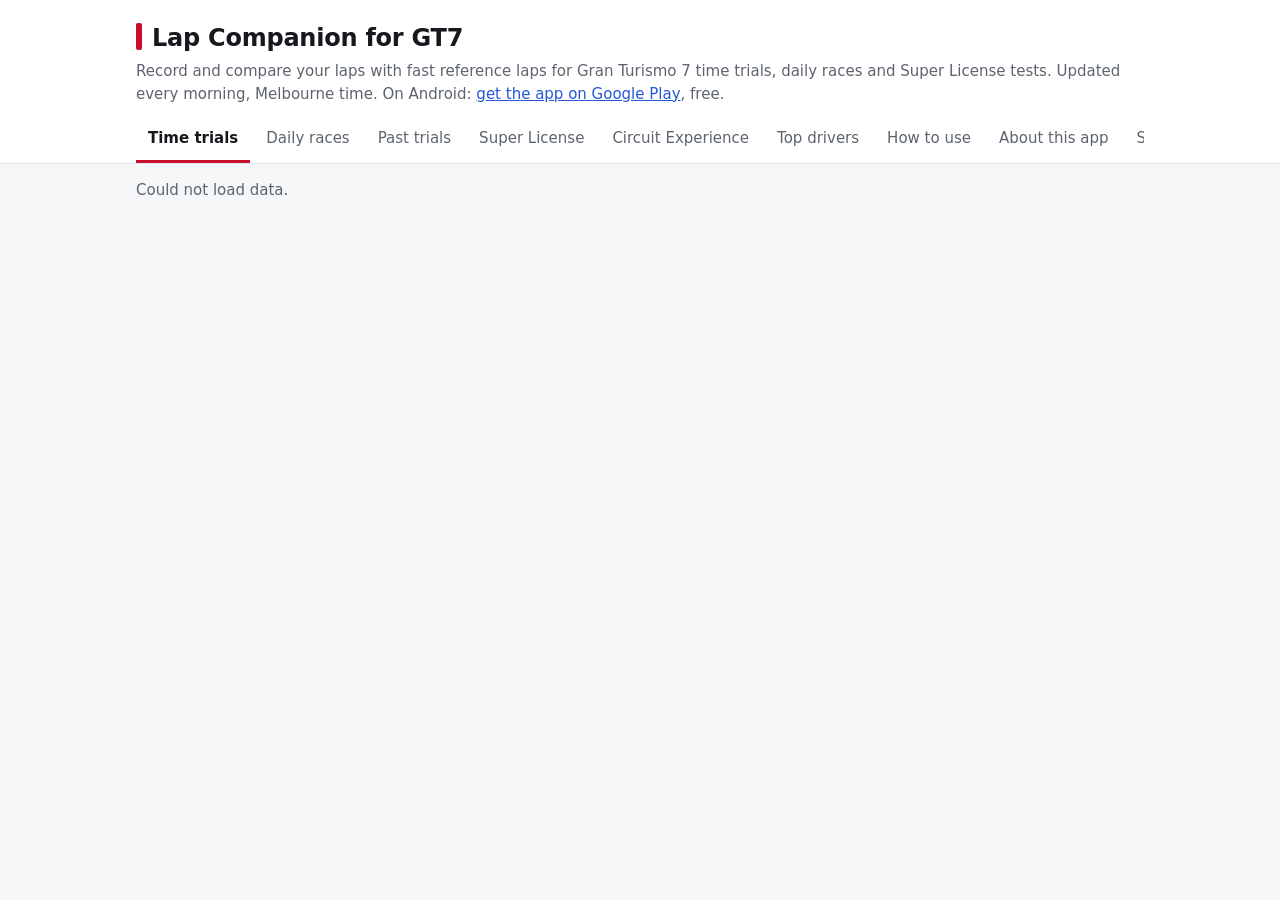
==== commit 374ff8f4: "Circuit Experience tab The full lap of each Circuit Experience against GT7's own demonstration run, " ====
--- a/site/index.html
+++ b/site/index.html
@@ -20,6 +20,7 @@
       <a data-t href="#daily" data-tab="daily">Daily races</a>
       <a data-t href="#past" data-tab="past">Past trials</a>
       <a data-t href="#license" data-tab="license">Super License</a>
+      <a data-t href="#circuits" data-tab="circuits">Circuit Experience</a>
       <a data-t href="#drivers" data-tab="drivers">Top drivers</a>
       <a data-t href="#cues" data-tab="cues" hidden>Audio cues</a>
       <a data-t href="#howto" data-tab="howto">How to use</a>
@@ -74,6 +75,16 @@
     <div id="license-list"><p data-t class="muted">Loading…</p></div>
   </section>
 
+  <section id="tab-circuits" class="tab" hidden>
+    <p data-t class="muted license-intro">Learn every track: compare your full laps in each Circuit Experience with GT7's own
+      demonstration run, corner by corner. <span class="web-only">Record your laps with the free recorder for <a href="https://github.com/gt7-timetrials/gt7-timetrials.github.io/releases/download/recorder/gt7-recorder-windows.exe">Windows</a>
+      or <a href="https://github.com/gt7-timetrials/gt7-timetrials.github.io/releases/download/recorder/gt7-recorder-mac.zip">Mac</a> (or the <a href="telemetry.py" download>Python script</a>;
+      <a href="readme.txt" target="_blank" rel="noopener">how to record</a>), then upload the file under the track. Your
+      file stays on your device.</span><span class="app-only" hidden>Tap Record on this phone under a track, or upload a
+      recording.</span></p>
+    <div id="circuit-list"><p data-t class="muted">Loading…</p></div>
+  </section>
+
   <section id="tab-drivers" class="tab" hidden>
     <p data-t class="muted">The 50 most consistently fast drivers across past time trials, ranked by their typical
       gap to the world record when they make the top 100. Drivers with few events are pulled towards the
@@ -98,6 +109,7 @@
       <li data-t><b>Daily races</b>: a fast lap for each of this week's daily races, to compare your laps with.</li>
       <li data-t><b>Past trials</b>: how earlier time trials finished, and how close the predictions were.</li>
       <li data-t><b>Super License</b>: a gold-medal run for each test, to compare your runs with.</li>
+      <li data-t><b>Circuit Experience</b>: GT7's demonstration run of each track's full lap, to learn the track with.</li>
       <li data-t><b>Top drivers</b>: the most consistently fast time trial drivers.</li>
       <li data-t><b>Audio cues</b> (Android app): beeps that count you down to the reference's braking points while you drive.</li>
     </ul>
@@ -127,7 +139,8 @@
     </ol>
     <p data-t>A time trial's reference is a top lap, usually the world record when it was recorded, named by its driver. The
       record can fall after that, so the current one may be faster. A daily race's reference is a fast lap from that
-      race, and a Super License reference is a gold-medal run.</p>
+      race, a Super License reference is a gold-medal run, and a Circuit Experience's is GT7's own
+      demonstration run.</p>
     <h2 data-t>Read the comparison</h2>
     <div id="howto-guide"></div>
     <h2 data-t>Audio cues (Android app)</h2>
@@ -194,6 +207,10 @@
 
 <footer class="wrap muted" id="footer"></footer>
 <script src="lang/es.js"></script>
+<script src="lang/de.js"></script>
+<script src="lang/fr.js"></script>
+<script src="lang/it.js"></script>
+<script src="lang/zh.js"></script>
 <script src="lang/ja.js"></script>
 <!-- more languages: site/lang/<code>.js here, before i18n.js -->
 <script src="i18n.js"></script>
